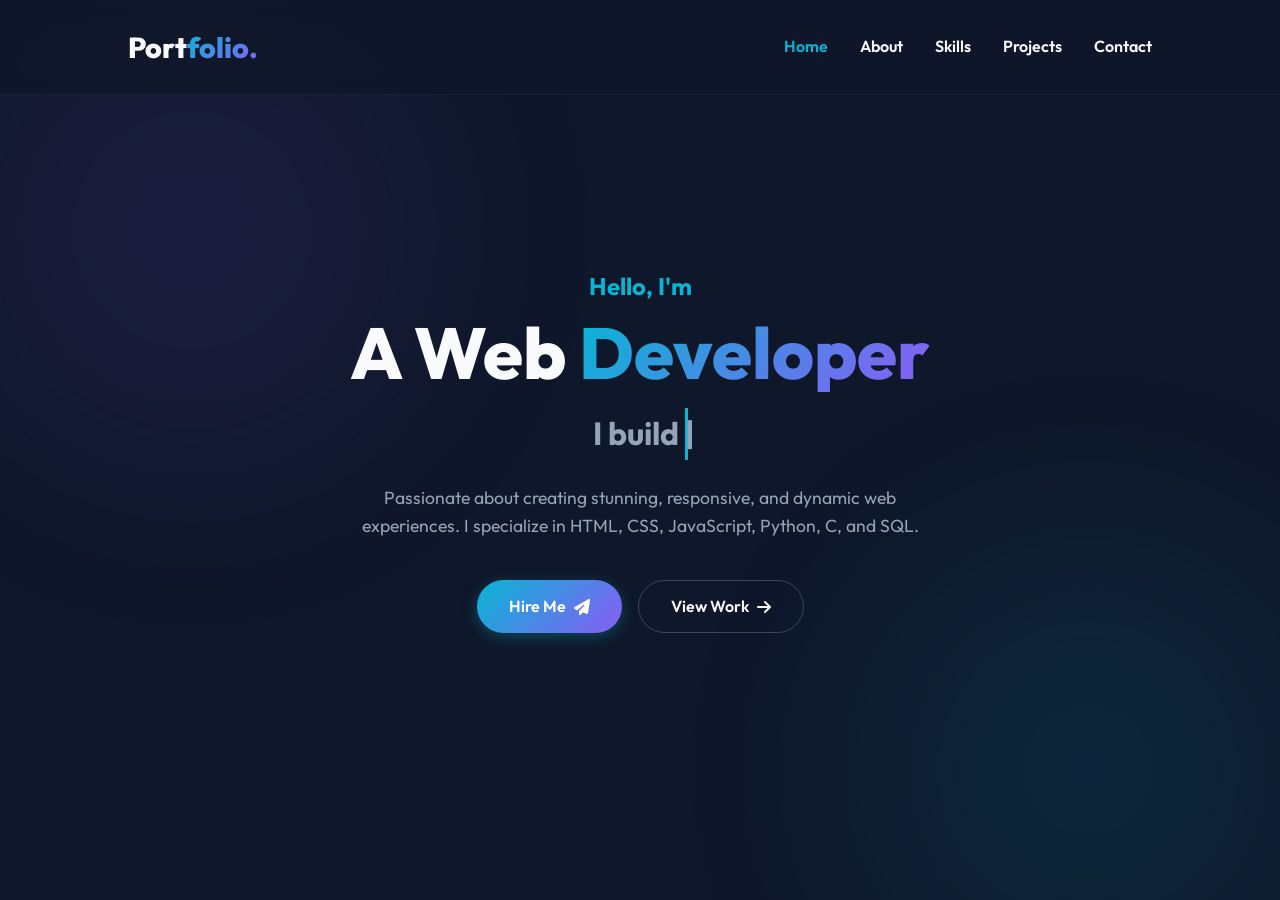
==== index.html @ a43c8011 "Initial commit" ====
<!DOCTYPE html>
<html lang="en">
<head>
    <meta charset="UTF-8">
    <meta name="viewport" content="width=device-width, initial-scale=1.0">
    <title>Home - Stunning Web Developer Portfolio</title>
    <!-- Google Fonts -->
    <link rel="preconnect" href="https://fonts.googleapis.com">
    <link rel="preconnect" href="https://fonts.gstatic.com" crossorigin>
    <link href="https://fonts.googleapis.com/css2?family=Outfit:wght@300;400;600;800&display=swap" rel="stylesheet">
    <!-- Font Awesome for Icons -->
    <link rel="stylesheet" href="https://cdnjs.cloudflare.com/ajax/libs/font-awesome/6.4.0/css/all.min.css">
    <link rel="stylesheet" href="styles.css">
</head>
<body>
    <div class="blob-bg"></div>
    <div class="blob-bg blob-2"></div>

    <!-- Navigation -->
    <nav id="navbar">
        <div class="nav-content">
            <div class="logo">Port<span class="highlight">folio.</span></div>
            <ul class="nav-links">
                <li><a href="index.html" style="color: var(--accent-1)">Home</a></li>
                <li><a href="about.html">About</a></li>
                <li><a href="skills.html">Skills</a></li>
                <li><a href="projects.html">Projects</a></li>
                <li><a href="contact.html">Contact</a></li>
            </ul>
        </div>
    </nav>

    <!-- Hero Section -->
    <section id="home" class="hero section-padding">
        <div class="hero-content hidden">
            <h2 class="greeting">Hello, I'm</h2>
            <h1 class="name">A Web <span class="highlight">Developer</span></h1>
            <h3 class="typing-text">I build <span id="typed-output"></span><span class="cursor">|</span></h3>
            <p class="hero-description">
                Passionate about creating stunning, responsive, and dynamic web experiences. 
                I specialize in HTML, CSS, JavaScript, Python, C, and SQL.
            </p>
            <div class="hero-buttons">
                <a href="contact.html" class="btn primary-btn">Hire Me <i class="fas fa-paper-plane"></i></a>
                <a href="projects.html" class="btn secondary-btn">View Work <i class="fas fa-arrow-right"></i></a>
            </div>
        </div>
    </section>

    <script src="script.js"></script>
</body>
</html>
---- styles.css ----
:root {
    --bg-color: #0f172a;
    --card-bg: rgba(255, 255, 255, 0.03);
    --card-border: rgba(255, 255, 255, 0.05);
    --text-primary: #f8fafc;
    --text-secondary: #94a3b8;
    --accent-1: #06b6d4; /* Cyan */
    --accent-2: #8b5cf6; /* Purple */
    --font-heading: 'Outfit', sans-serif;
    --font-body: 'Outfit', sans-serif;
    --transition: all 0.3s ease;
}

* {
    margin: 0;
    padding: 0;
    box-sizing: border-box;
    scroll-behavior: smooth;
}

body {
    background-color: var(--bg-color);
    color: var(--text-primary);
    font-family: var(--font-body);
    line-height: 1.6;
    overflow-x: hidden;
    position: relative;
}

.blob-bg {
    position: fixed;
    top: -10%;
    left: -10%;
    width: 50vw;
    height: 50vw;
    border-radius: 50%;
    background: radial-gradient(circle, var(--accent-2) 0%, transparent 70%);
    opacity: 0.15;
    filter: blur(100px);
    z-index: -1;
    animation: float 20s infinite alternate;
}

.blob-2 {
    top: 50%;
    left: 60%;
    background: radial-gradient(circle, var(--accent-1) 0%, transparent 70%);
    animation-delay: -5s;
}

@keyframes float {
    0% { transform: translate(0, 0) scale(1); }
    100% { transform: translate(10%, 10%) scale(1.1); }
}

.highlight {
    background: linear-gradient(135deg, var(--accent-1), var(--accent-2));
    -webkit-background-clip: text;
    background-clip: text;
    -webkit-text-fill-color: transparent;
    display: inline-block;
}

.glass-card {
    background: var(--card-bg);
    backdrop-filter: blur(12px);
    -webkit-backdrop-filter: blur(12px);
    border: 1px solid var(--card-border);
    border-radius: 20px;
    padding: 2rem;
    transition: var(--transition);
}

.glass-card:hover {
    transform: translateY(-5px);
    border-color: rgba(255, 255, 255, 0.1);
    box-shadow: 0 10px 30px -10px rgba(0, 0, 0, 0.5);
}

.section-padding {
    padding: 6rem 10%;
    min-height: 100vh;
    display: flex;
    flex-direction: column;
    justify-content: center;
}

/* Nav */
nav {
    position: fixed;
    top: 0;
    width: 100%;
    padding: 1.5rem 10%;
    z-index: 1000;
    transition: var(--transition);
    background: rgba(15, 23, 42, 0.8);
    backdrop-filter: blur(10px);
    border-bottom: 1px solid rgba(255, 255, 255, 0.05);
}

.nav-content {
    display: flex;
    justify-content: space-between;
    align-items: center;
}

.logo {
    font-size: 1.8rem;
    font-weight: 800;
    font-family: var(--font-heading);
}

.nav-links {
    display: flex;
    list-style: none;
    gap: 2rem;
}

.nav-links a {
    color: var(--text-primary);
    text-decoration: none;
    font-weight: 600;
    font-size: 1rem;
    transition: var(--transition);
    position: relative;
}

.nav-links a::after {
    content: '';
    position: absolute;
    bottom: -5px;
    left: 0;
    width: 0;
    height: 2px;
    background: linear-gradient(90deg, var(--accent-1), var(--accent-2));
    transition: var(--transition);
}

.nav-links a:hover::after {
    width: 100%;
}

.nav-links a:hover {
    color: var(--accent-1);
}

/* Hero */
.hero {
    align-items: center;
    text-align: center;
}

.greeting {
    font-size: 1.5rem;
    color: var(--accent-1);
    margin-bottom: 0.5rem;
}

.name {
    font-size: 4.5rem;
    font-weight: 800;
    line-height: 1.1;
    margin-bottom: 1rem;
}

.typing-text {
    font-size: 2rem;
    color: var(--text-secondary);
    margin-bottom: 1.5rem;
}

.cursor {
    display: inline-block;
    width: 3px;
    background-color: var(--accent-1);
    animation: blink 1s step-end infinite;
}

@keyframes blink {
    50% { opacity: 0; }
}

.hero-description {
    max-width: 600px;
    margin: 0 auto 2.5rem;
    font-size: 1.1rem;
    color: var(--text-secondary);
}

.btn {
    display: inline-flex;
    align-items: center;
    gap: 0.5rem;
    padding: 0.8rem 2rem;
    border-radius: 30px;
    font-weight: 600;
    text-decoration: none;
    transition: var(--transition);
    border: none;
    cursor: pointer;
    font-size: 1rem;
}

.primary-btn {
    background: linear-gradient(135deg, var(--accent-1), var(--accent-2));
    color: white;
    box-shadow: 0 4px 15px rgba(6, 182, 212, 0.3);
}

.primary-btn:hover {
    transform: scale(1.05);
    box-shadow: 0 6px 20px rgba(139, 92, 246, 0.4);
}

.secondary-btn {
    background: transparent;
    color: var(--text-primary);
    border: 1px solid rgba(255, 255, 255, 0.2);
}

.secondary-btn:hover {
    background: rgba(255, 255, 255, 0.05);
    border-color: rgba(255, 255, 255, 0.5);
}

.hero-buttons {
    display: flex;
    gap: 1rem;
    justify-content: center;
}

/* Sections */
.section-title {
    font-size: 3rem;
    margin-bottom: 3rem;
    text-align: center;
}

.about-content {
    max-width: 800px;
    margin: 0 auto;
    text-align: center;
}

.about-content h3 {
    margin-bottom: 1rem;
    color: var(--accent-2);
}

/* Skills */
.grid-layout {
    display: grid;
    grid-template-columns: repeat(auto-fit, minmax(280px, 1fr));
    gap: 2rem;
}

.skill-card {
    text-align: center;
}

.skill-icon {
    font-size: 3rem;
    margin-bottom: 1rem;
    background: linear-gradient(135deg, var(--accent-1), var(--accent-2));
    -webkit-background-clip: text;
    background-clip: text;
    -webkit-text-fill-color: transparent;
}

.skill-card h3 {
    margin-bottom: 0.5rem;
}

.skill-card p {
    color: var(--text-secondary);
    font-size: 0.95rem;
}

/* Projects */
.projects-grid {
    display: grid;
    grid-template-columns: repeat(auto-fit, minmax(320px, 1fr));
    gap: 2rem;
}

.project-card h3 {
    margin-bottom: 0.5rem;
}

.project-card p {
    color: var(--text-secondary);
    font-size: 0.95rem;
    margin-bottom: 1rem;
}

.tags {
    display: flex;
    flex-wrap: wrap;
    gap: 0.5rem;
}

.tags span {
    background: rgba(255, 255, 255, 0.1);
    padding: 0.3rem 0.8rem;
    border-radius: 20px;
    font-size: 0.8rem;
    color: var(--accent-1);
    font-weight: 600;
}

/* Contact */
.contact-container {
    max-width: 650px;
    margin: 0 auto;
    text-align: center;
}

.contact-links {
    margin-top: 2.5rem;
    display: flex;
    flex-direction: column;
    gap: 1.2rem;
    align-items: center;
}

.contact-link {
    display: flex;
    align-items: center;
    gap: 1.5rem;
    color: var(--text-primary);
    text-decoration: none;
    font-size: 1.1rem;
    font-weight: 600;
    transition: var(--transition);
    padding: 1.2rem 2rem;
    background: rgba(255, 255, 255, 0.03);
    border: 1px solid rgba(255, 255, 255, 0.05);
    border-radius: 12px;
    width: 100%;
}

.contact-link:hover {
    background: rgba(255, 255, 255, 0.08);
    transform: translateY(-3px);
    border-color: rgba(6, 182, 212, 0.3); /* Accent-1 with some transparency */
    box-shadow: 0 10px 20px -5px rgba(0, 0, 0, 0.5);
}

.contact-link i {
    font-size: 1.8rem;
    color: var(--accent-1);
}

.contact-link:hover i {
    color: var(--accent-2);
}

.social-links {
    margin-top: 2rem;
    display: flex;
    gap: 1.5rem;
    justify-content: center;
}

.social-links a {
    color: var(--text-primary);
    font-size: 1.5rem;
    transition: var(--transition);
}

.social-links a:hover {
    color: var(--accent-1);
    transform: translateY(-3px);
}

/* Animations (Intersection Observer) */
.hidden {
    opacity: 0;
    transform: translateY(30px);
    transition: all 0.8s ease-out;
}

.show {
    opacity: 1;
    transform: translateY(0);
}

/* Responsive */
@media (max-width: 768px) {
    .name { font-size: 3rem; }
    .hero-buttons { flex-direction: column; }
    .nav-links { display: none; } /* Could add a hamburger menu logic here, keeping it simple for now */
    .section-padding { padding: 4rem 5%; }
}
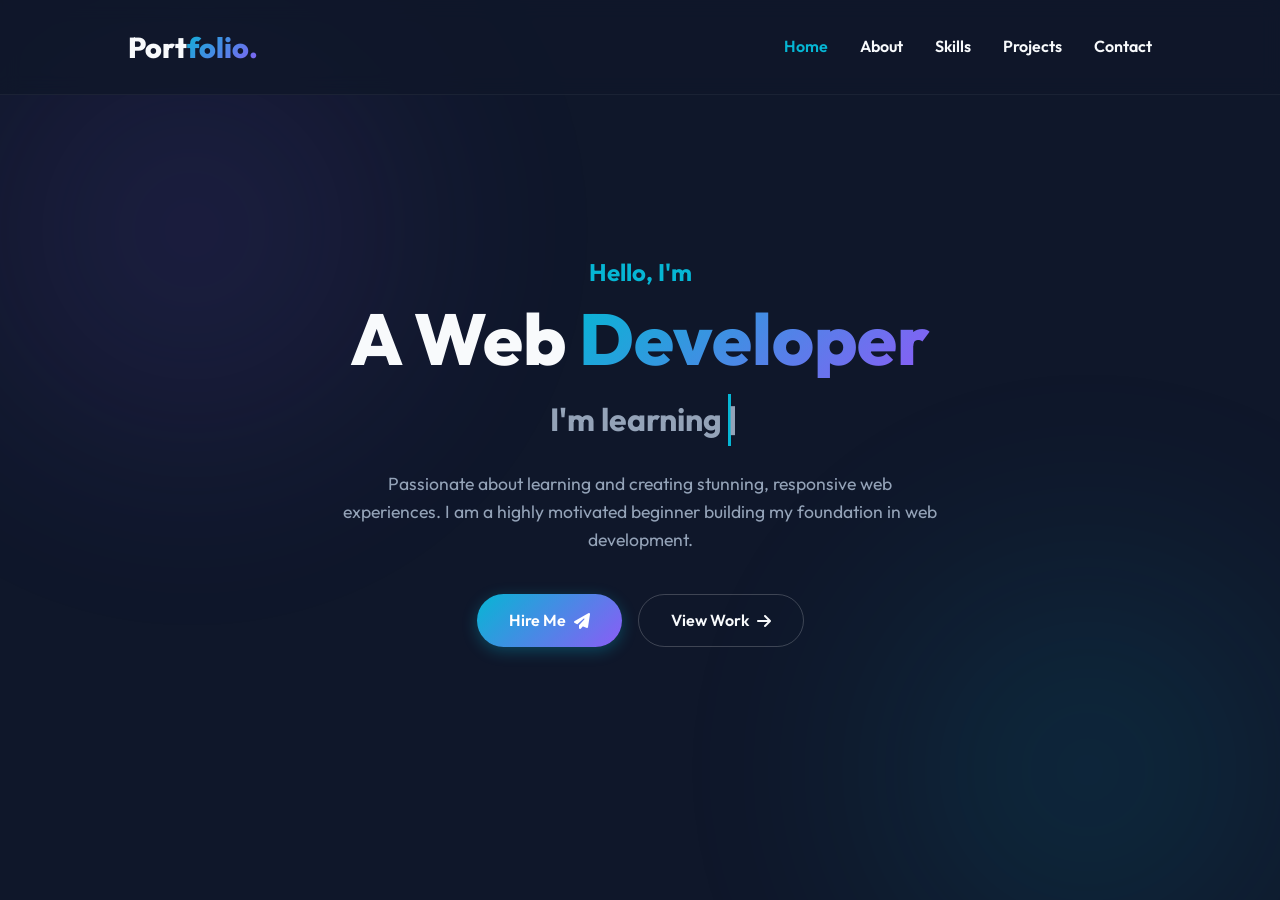
==== commit acebed8e: "Update portfolio content to beginner profile" ====
--- a/index.html
+++ b/index.html
@@ -35,10 +35,10 @@
         <div class="hero-content hidden">
             <h2 class="greeting">Hello, I'm</h2>
             <h1 class="name">A Web <span class="highlight">Developer</span></h1>
-            <h3 class="typing-text">I build <span id="typed-output"></span><span class="cursor">|</span></h3>
+            <h3 class="typing-text">I'm learning <span id="typed-output"></span><span class="cursor">|</span></h3>
             <p class="hero-description">
-                Passionate about creating stunning, responsive, and dynamic web experiences. 
-                I specialize in HTML, CSS, JavaScript, Python, C, and SQL.
+                Passionate about learning and creating stunning, responsive web experiences. 
+                I am a highly motivated beginner building my foundation in web development.
             </p>
             <div class="hero-buttons">
                 <a href="contact.html" class="btn primary-btn">Hire Me <i class="fas fa-paper-plane"></i></a>
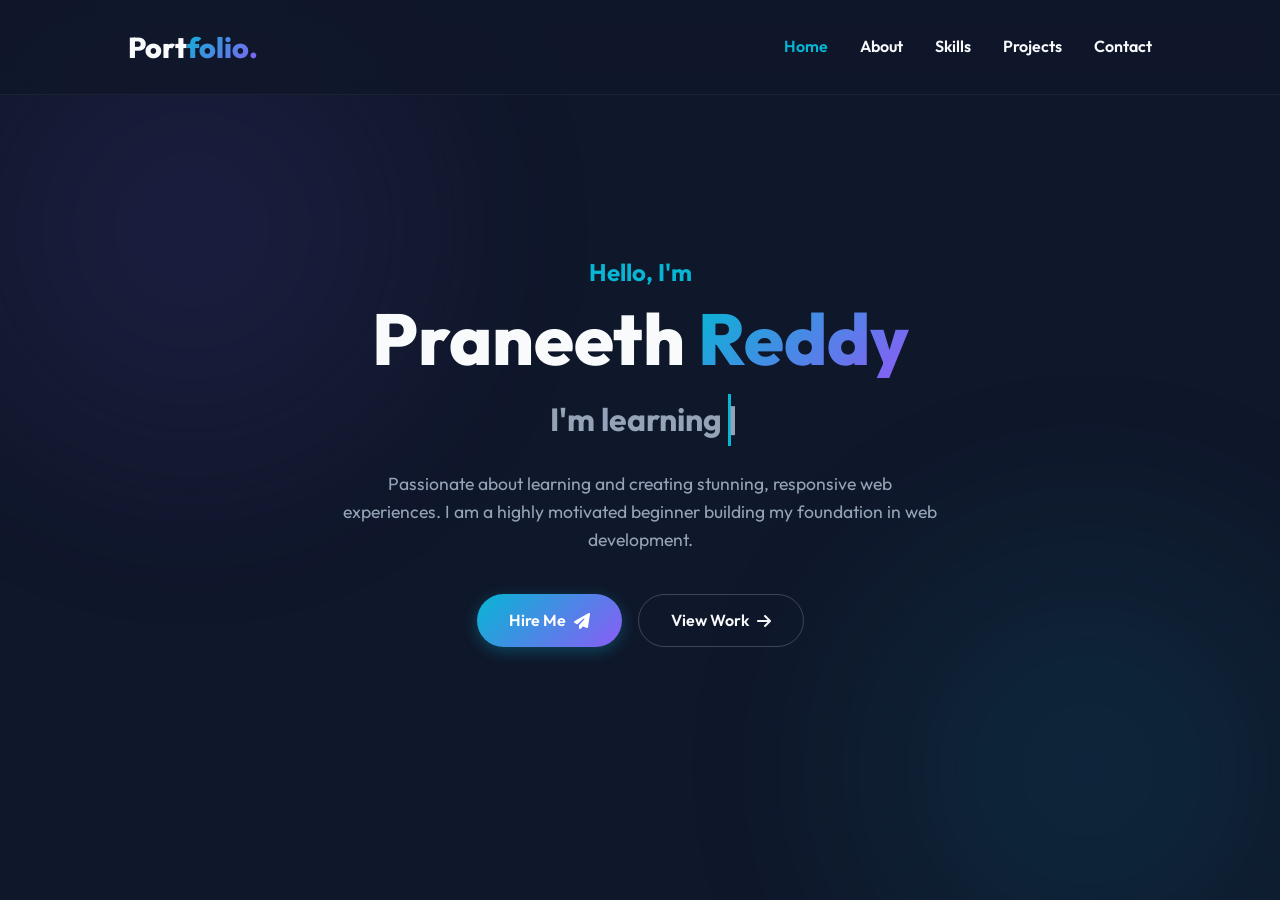
==== commit ae47880d: "Add Praneeth Reddy name and profile links" ====
--- a/index.html
+++ b/index.html
@@ -34,7 +34,7 @@
     <section id="home" class="hero section-padding">
         <div class="hero-content hidden">
             <h2 class="greeting">Hello, I'm</h2>
-            <h1 class="name">A Web <span class="highlight">Developer</span></h1>
+            <h1 class="name">Praneeth <span class="highlight">Reddy</span></h1>
             <h3 class="typing-text">I'm learning <span id="typed-output"></span><span class="cursor">|</span></h3>
             <p class="hero-description">
                 Passionate about learning and creating stunning, responsive web experiences. 
